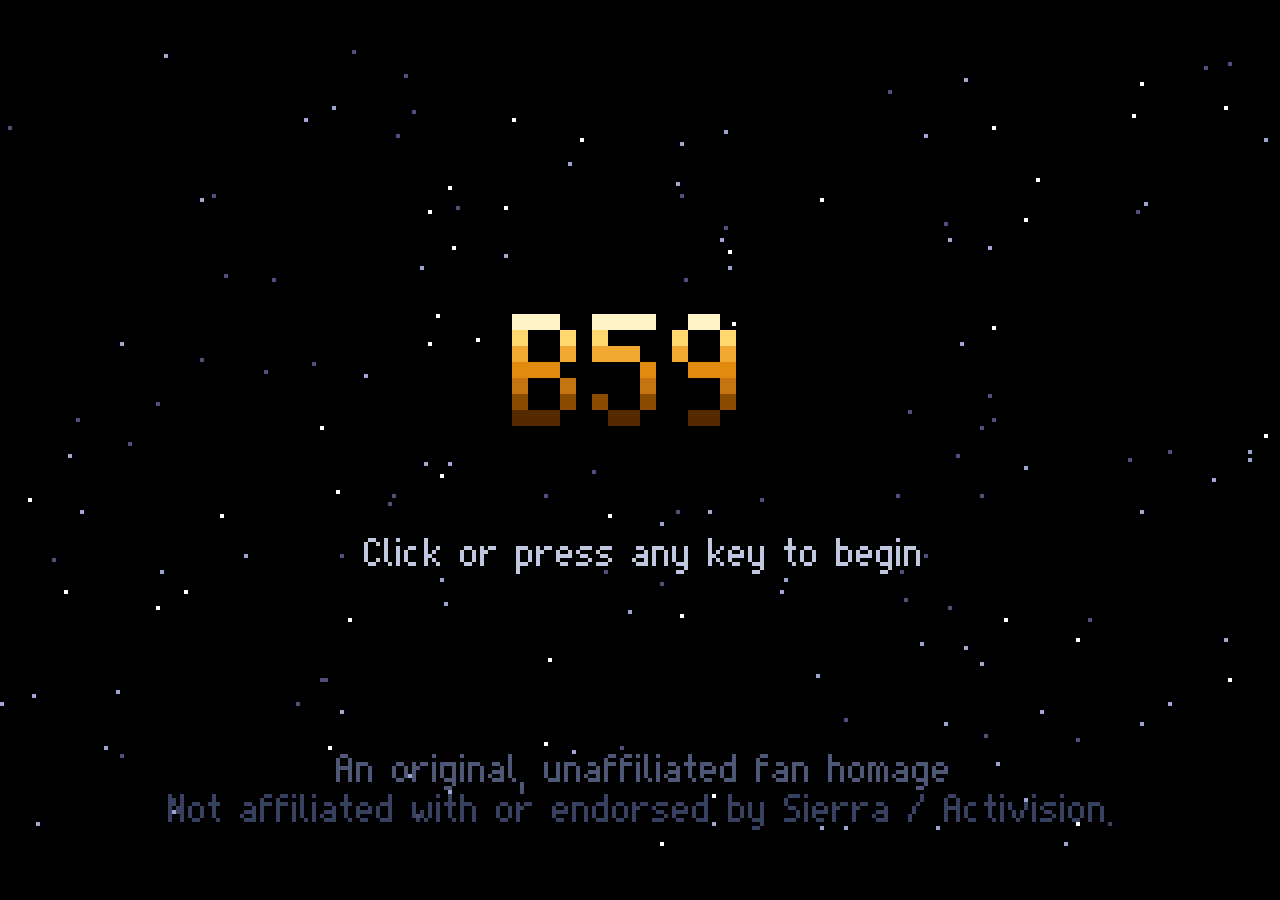
==== game/index.html @ 0bb374ab "BUCKAZOIDS" ====
<!doctype html>
<html><head><meta charset="utf-8"><link rel="icon" href="data:,"><title>BUCKAZOIDS - Chapter I</title>
<style>
html,body{margin:0;height:100%;background:#000;overflow:hidden}
body{display:flex;align-items:center;justify-content:center}
canvas{image-rendering:pixelated;image-rendering:crisp-edges;cursor:none;display:block;outline:none}
</style></head>
<body><canvas id="screen" width="320" height="200" tabindex="0"></canvas>
<script src="engine.js"></script><script src="art.js"></script><script src="rooms.js"></script><script src="game.js"></script>
</body></html>
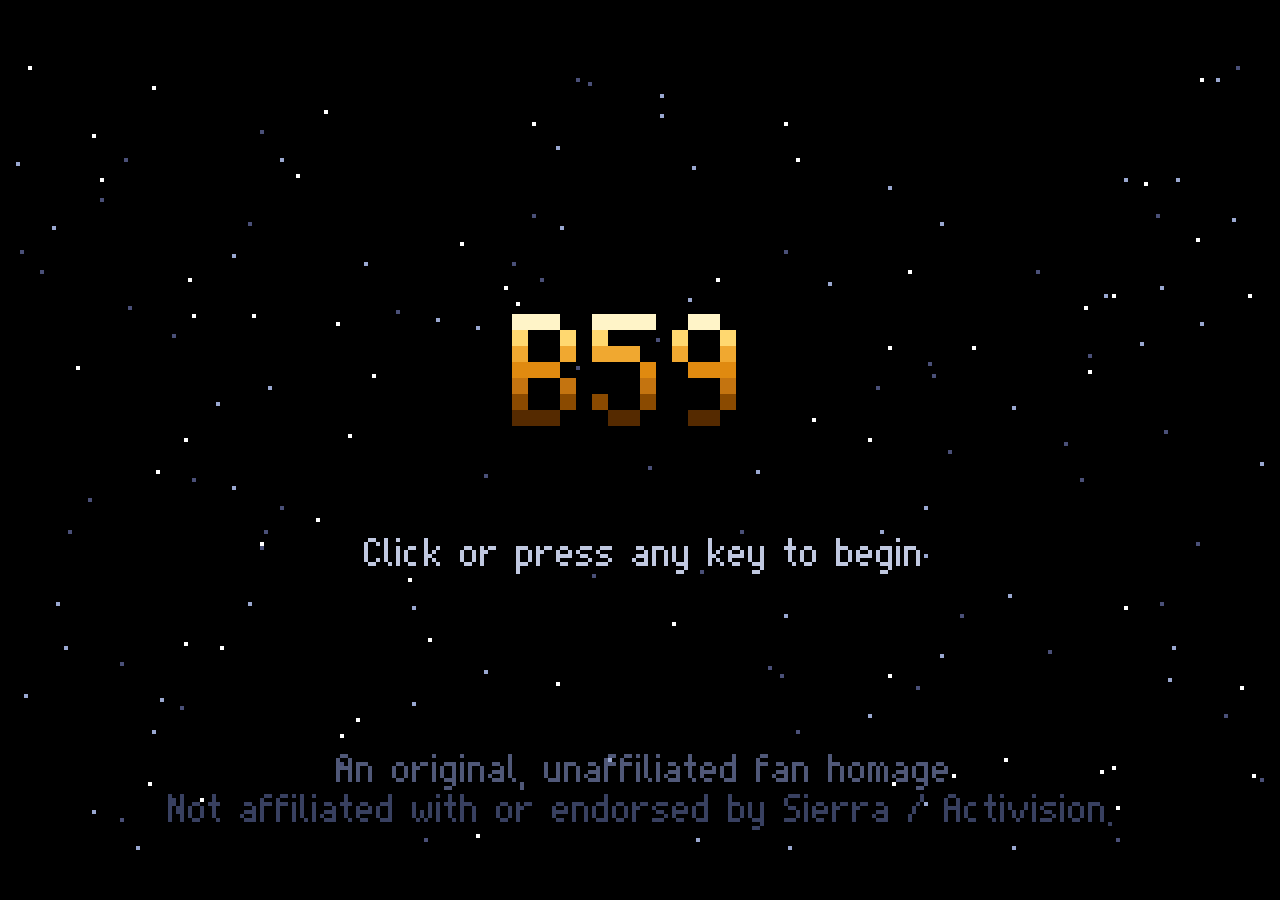
==== commit 64339b20: "Ambience autostart with gesture fallback + hint; buckazoid coin favicons" ====
--- a/game/index.html
+++ b/game/index.html
@@ -1,5 +1,5 @@
 <!doctype html>
-<html><head><meta charset="utf-8"><link rel="icon" href="data:,"><title>BUCKAZOIDS - Chapter I</title>
+<html><head><meta charset="utf-8"><link rel="icon" href="../assets/favicon.ico" sizes="16x16 32x32 48x48"><link rel="icon" type="image/png" sizes="32x32" href="../assets/favicon-32.png"><link rel="icon" type="image/png" sizes="192x192" href="../assets/favicon-192.png"><link rel="apple-touch-icon" href="../assets/apple-touch-icon.png"><title>BUCKAZOIDS - Chapter I</title>
 <style>
 html,body{margin:0;height:100%;background:#000;overflow:hidden}
 body{display:flex;align-items:center;justify-content:center}
